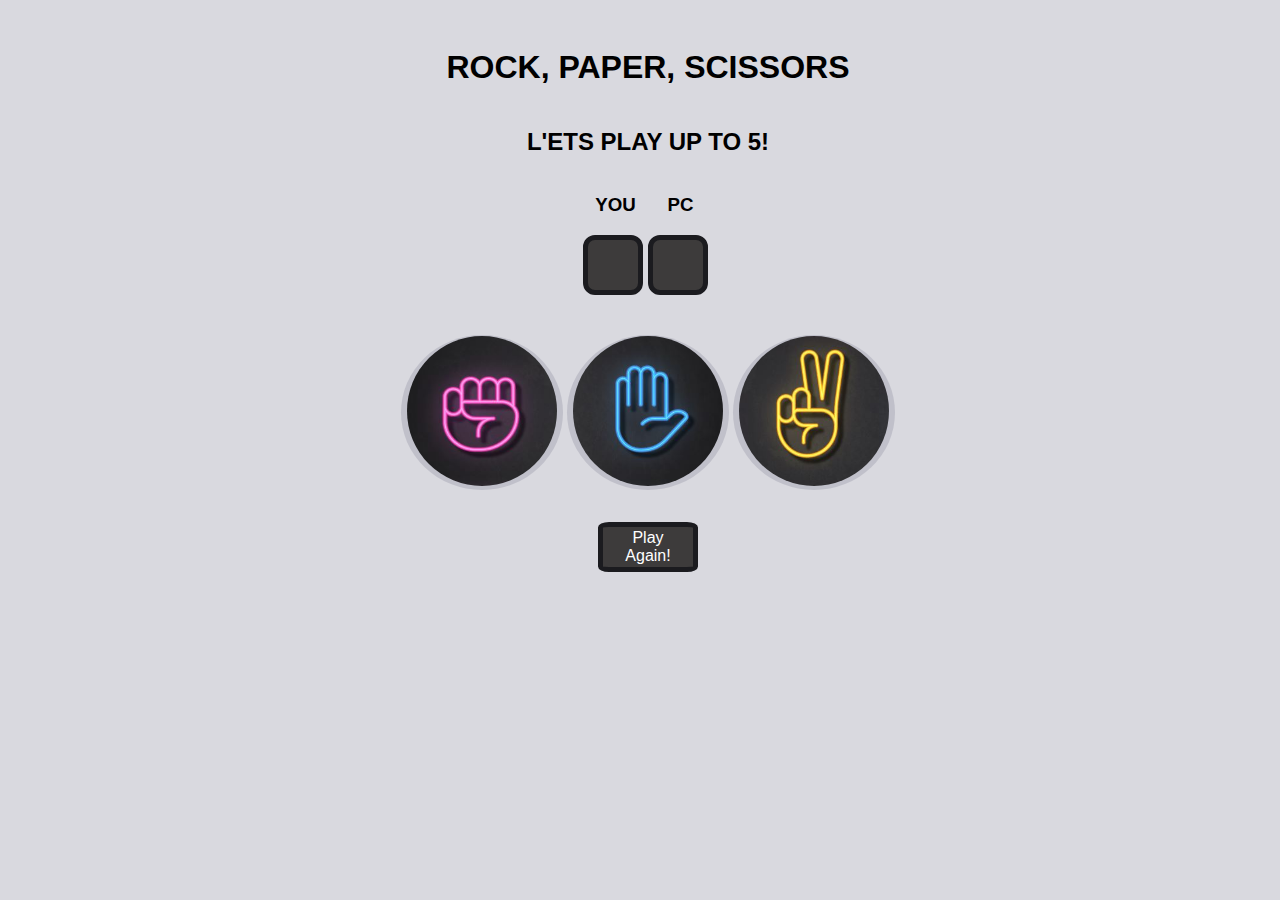
==== game.html @ 66f591d2 "first commit" ====
<!DOCTYPE html>
<html>

<head>
    <meta charset="utf-8">
    <title>Rock Paper Scissors</title>
    <link rel="stylesheet" href="style.css">
</head>

<body>
    <h1>ROCK, PAPER, SCISSORS</h1>
    <h2>L'ETS PLAY UP TO 5!</h2>
    <div class="scores">
        <div>
            <h3>YOU</h3>
            <p class="indScore" id="playerScore"></p>
        </div>
        <div>
            <h3>PC</h3>
            <p class="indScore" id="computerScore"></p>
        </div>
    </div>

    <div id="buttons" class="buttons">
        <button id="rock"><img src="Pictures/rock.JPG"></button>
        <button id="paper"><img src="Pictures/paper.JPG"></button>
        <button id="scissors"><img src="Pictures/scissors.JPG"></button>
    </div>

    <p id="gameResult"></p>

    <div>
        <button class="reset" id="reset">Play Again!</button>
    </div>

    <script src="main.js"></script>
</body>

</html>
---- style.css ----
html {
    background: #9391a359;
}

body{
    font-family: -apple-system,BlinkMacSystemFont,Segoe UI,Roboto,Oxygen,Ubuntu,Cantarell,Fira Sans,Droid Sans,Helvetica Neue,sans-serif;
    font-weight: 300;
    font-style: normal;
    display: flex;
    height: 100%;
    width: 100%;
    flex-direction: column;
    flex-wrap: nowrap;
    align-items: center;
    padding-top: 20px;
}

.scores{
    display: flex;
    padding: 0px 0px 20px 0px;
}

.scores h3{
    text-align: center;
}

.indScore{
    width: 50px;
    height: 50px;
    border: 5px solid rgb(27, 27, 31);
    border-radius: 20%;
    margin-top: 3px;
    margin-bottom: 20px;
    margin-right: 5px;
    font-weight: bolder;
    font-size: 20px;
    background-color: rgb(61, 59, 59);
    color: white;
}

.buttons button{
    border-radius: 50%;
    border: none;
    background-color: #9391a359;
}

.buttons button:hover{
    cursor: pointer;
    background-color: rgb(148, 147, 147);
}

.buttons img{
    border-radius: 50%;
    width: 150px;
    height: 150px;
}

.reset{
    width: 100px;
    height: 50px;
    border: 5px solid rgb(27, 27, 31);
    border-radius: 11%;
    background-color: rgb(61, 59, 59);
    color: white;
    font-size: medium;
}

.reset:hover{
    background-color: rgb(124, 124, 124);
}
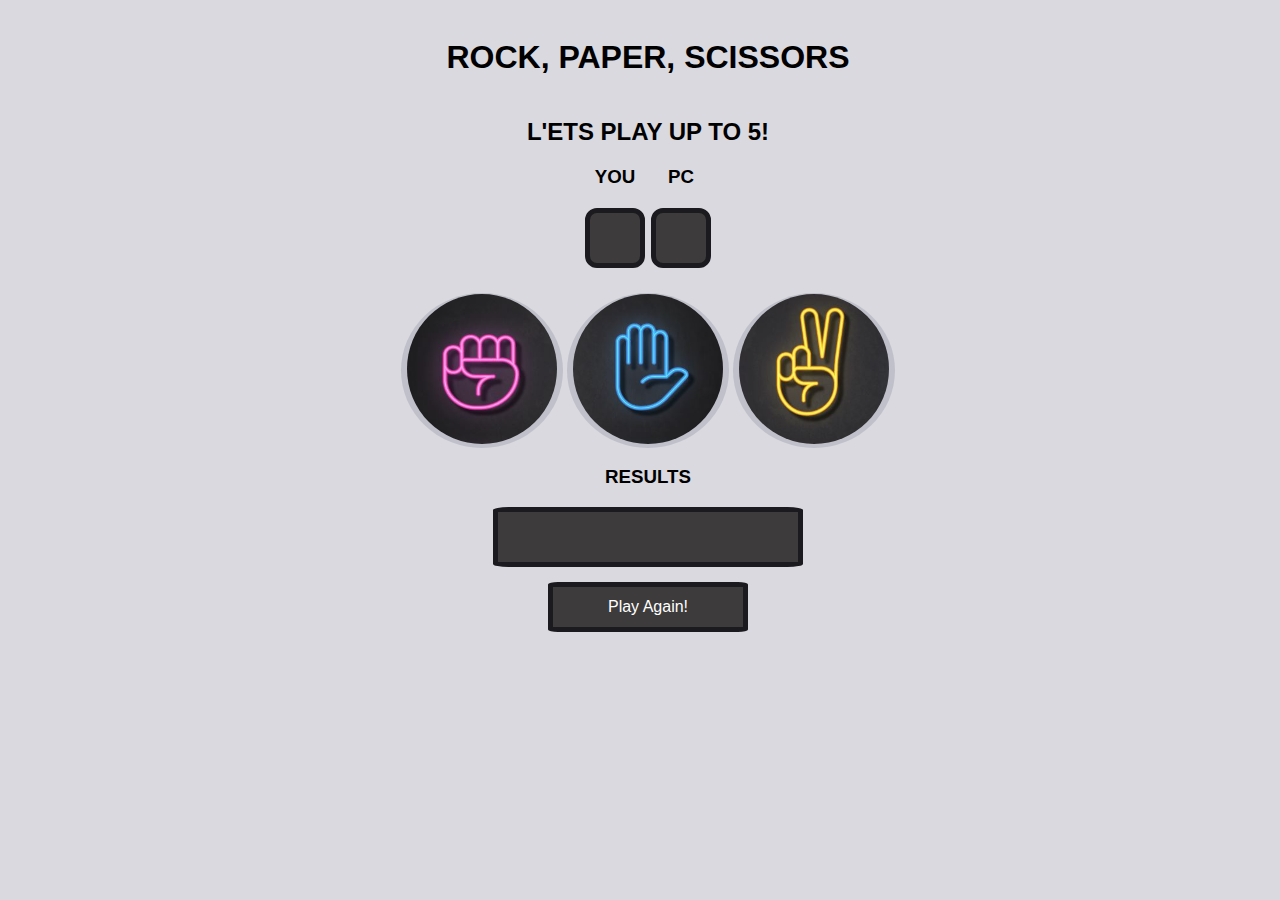
==== commit 95807f6a: "added original js simple game" ====
--- a/game.html
+++ b/game.html
@@ -10,6 +10,7 @@
 <body>
     <h1>ROCK, PAPER, SCISSORS</h1>
     <h2>L'ETS PLAY UP TO 5!</h2>
+
     <div class="scores">
         <div>
             <h3>YOU</h3>
@@ -27,12 +28,16 @@
         <button id="scissors"><img src="Pictures/scissors.JPG"></button>
     </div>
 
-    <p id="gameResult"></p>
+    </div>
+    <h3>RESULTS</h3>
+    <div id="oneRoundResult"></div>
 
     <div>
         <button class="reset" id="reset">Play Again!</button>
     </div>
 
+    <p id="gameResult"></p>
+
     <script src="main.js"></script>
 </body>
 
--- a/style.css
+++ b/style.css
@@ -13,7 +13,7 @@
     flex-direction: column;
     flex-wrap: nowrap;
     align-items: center;
-    padding-top: 20px;
+    padding-top: 10px;
 }
 
 .scores{
@@ -23,6 +23,7 @@
 
 .scores h3{
     text-align: center;
+    margin: 0;
 }
 
 .indScore{
@@ -30,13 +31,12 @@
     height: 50px;
     border: 5px solid rgb(27, 27, 31);
     border-radius: 20%;
-    margin-top: 3px;
-    margin-bottom: 20px;
-    margin-right: 5px;
+    margin: 20px 3px 5px 3px;
     font-weight: bolder;
-    font-size: 20px;
     background-color: rgb(61, 59, 59);
     color: white;
+    text-align: center;
+    font-size: xx-large;
 }
 
 .buttons button{
@@ -56,14 +56,29 @@
     height: 150px;
 }
 
+#oneRoundResult{
+    display: flex;
+    justify-content: center;
+    align-items: center;
+    border: 5px solid rgb(27, 27, 31);
+    border-radius: 5%;
+    width: 300px;
+    height: 50px;
+    background-color: rgb(61, 59, 59);
+    text-align: center;
+    font-weight: bolder;
+    color: white;
+    font-size: 20px;
+}
 .reset{
-    width: 100px;
+    width: 200px;
     height: 50px;
     border: 5px solid rgb(27, 27, 31);
-    border-radius: 11%;
+    border-radius: 5%;
     background-color: rgb(61, 59, 59);
     color: white;
     font-size: medium;
+    margin-top: 15px;
 }
 
 .reset:hover{
